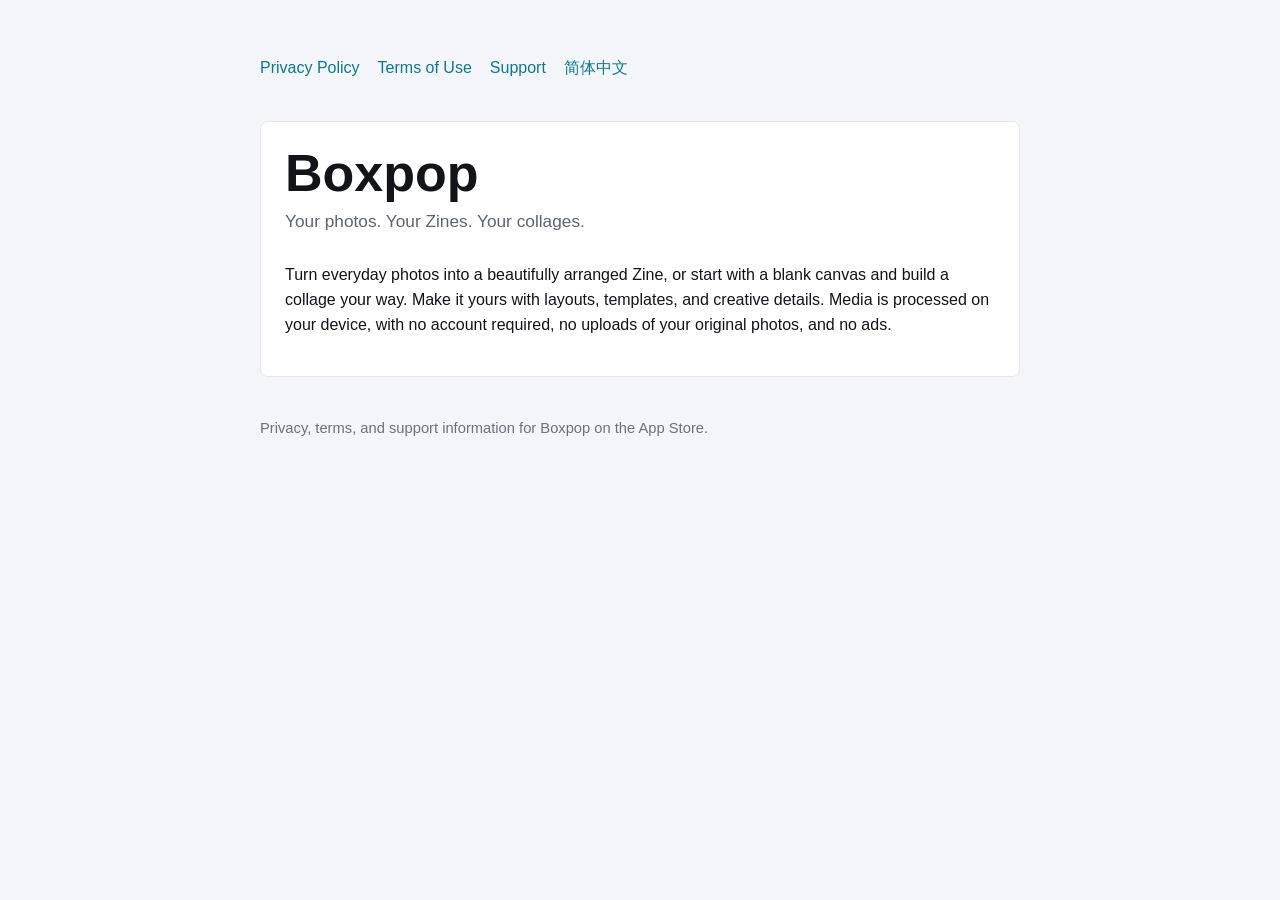
==== en/index.html @ 259827d9 "Publish Boxpop legal site" ====
<!doctype html>
<html lang="en">
<head>
  <meta charset="utf-8"><meta name="viewport" content="width=device-width, initial-scale=1">
  <title>Boxpop</title><meta name="description" content="Make Zines and free collages with your photos.">
  <link rel="stylesheet" href="../styles.css">
</head>
<body><main>
  <nav><a href="privacy.html">Privacy Policy</a><a href="terms.html">Terms of Use</a><a href="support.html">Support</a><a href="../index.html" lang="zh-Hans">简体中文</a></nav>
  <section class="panel"><h1>Boxpop</h1><p class="lede">Your photos. Your Zines. Your collages.</p><p>Turn everyday photos into a beautifully arranged Zine, or start with a blank canvas and build a collage your way. Make it yours with layouts, templates, and creative details. Media is processed on your device, with no account required, no uploads of your original photos, and no ads.</p></section>
  <footer><p>Privacy, terms, and support information for Boxpop on the App Store.</p></footer>
</main></body></html>
---- styles.css ----
* {
  box-sizing: border-box;
}

body {
  margin: 0;
  background: #f4f5f8;
  color: #12141a;
  font-family: -apple-system, BlinkMacSystemFont, "Segoe UI", sans-serif;
  line-height: 1.55;
}

main {
  width: min(760px, calc(100% - 32px));
  margin: 0 auto;
  padding: 56px 0 72px;
}

nav {
  display: flex;
  gap: 18px;
  margin-bottom: 40px;
}

a {
  color: #087a91;
  text-decoration: none;
}

a:hover {
  text-decoration: underline;
}

h1 {
  margin: 0 0 8px;
  font-size: clamp(2rem, 5vw, 3.25rem);
  line-height: 1.05;
}

h2 {
  margin: 36px 0 10px;
  font-size: 1.18rem;
}

h3 {
  margin: 26px 0 8px;
  font-size: 1rem;
}

p {
  margin: 0 0 14px;
}

.lede {
  margin-bottom: 28px;
  color: #5c6470;
  font-size: 1.08rem;
}

.panel {
  padding: 24px;
  background: #ffffff;
  border: 1px solid #e4e7ed;
  border-radius: 8px;
}

.meta {
  color: #6a717c;
  font-size: 0.95rem;
}

footer {
  margin-top: 40px;
  color: #6a717c;
  font-size: 0.92rem;
}
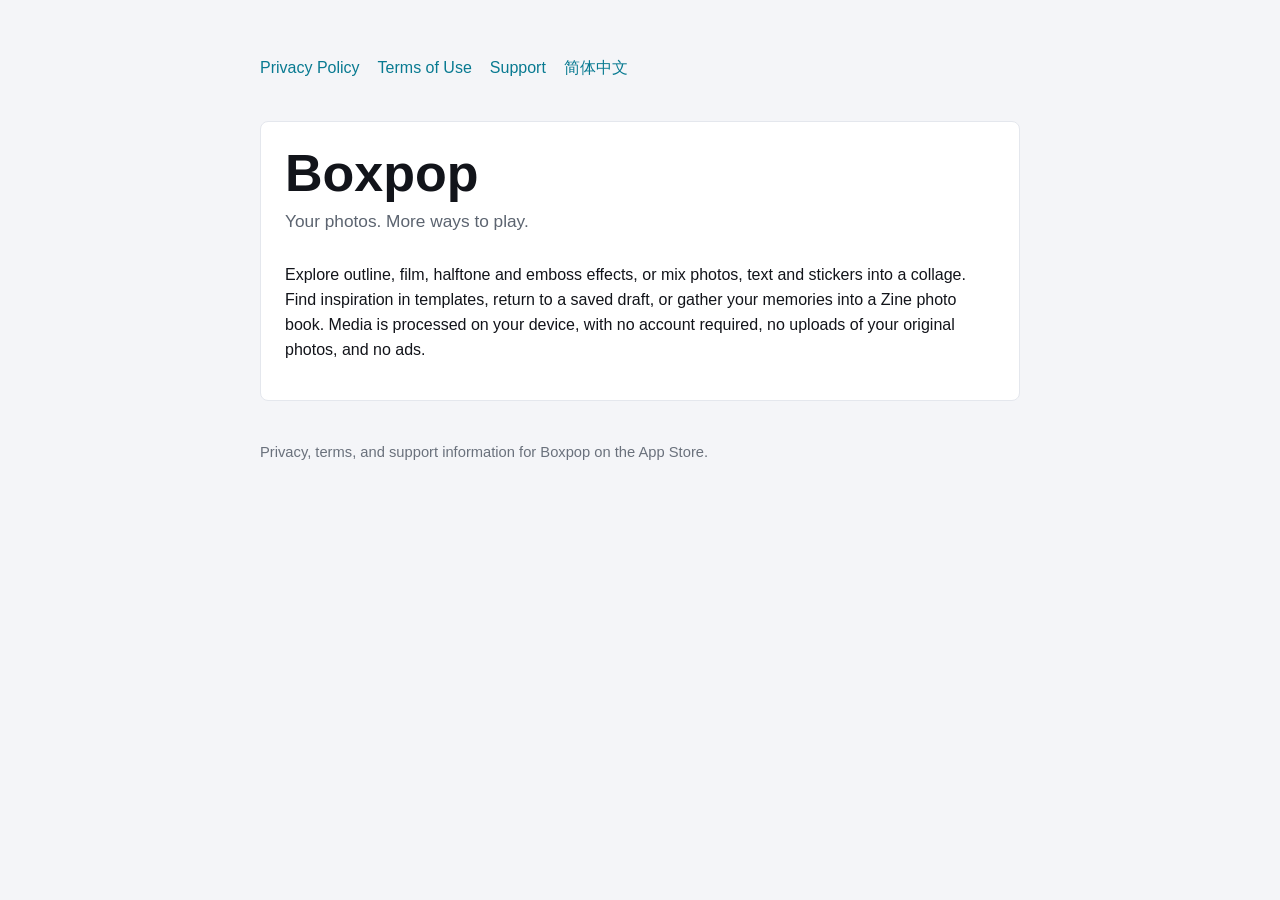
==== commit 5c84fa01: "Update bilingual photo creation copy" ====
--- a/en/index.html
+++ b/en/index.html
@@ -2,11 +2,11 @@
 <html lang="en">
 <head>
   <meta charset="utf-8"><meta name="viewport" content="width=device-width, initial-scale=1">
-  <title>Boxpop</title><meta name="description" content="Make Zines and free collages with your photos.">
+  <title>Boxpop</title><meta name="description" content="Creative photo effects and free collage. Give your photos a little imagination.">
   <link rel="stylesheet" href="../styles.css">
 </head>
 <body><main>
   <nav><a href="privacy.html">Privacy Policy</a><a href="terms.html">Terms of Use</a><a href="support.html">Support</a><a href="../index.html" lang="zh-Hans">简体中文</a></nav>
-  <section class="panel"><h1>Boxpop</h1><p class="lede">Your photos. Your Zines. Your collages.</p><p>Turn everyday photos into a beautifully arranged Zine, or start with a blank canvas and build a collage your way. Make it yours with layouts, templates, and creative details. Media is processed on your device, with no account required, no uploads of your original photos, and no ads.</p></section>
+  <section class="panel"><h1>Boxpop</h1><p class="lede">Your photos. More ways to play.</p><p>Explore outline, film, halftone and emboss effects, or mix photos, text and stickers into a collage. Find inspiration in templates, return to a saved draft, or gather your memories into a Zine photo book. Media is processed on your device, with no account required, no uploads of your original photos, and no ads.</p></section>
   <footer><p>Privacy, terms, and support information for Boxpop on the App Store.</p></footer>
 </main></body></html>
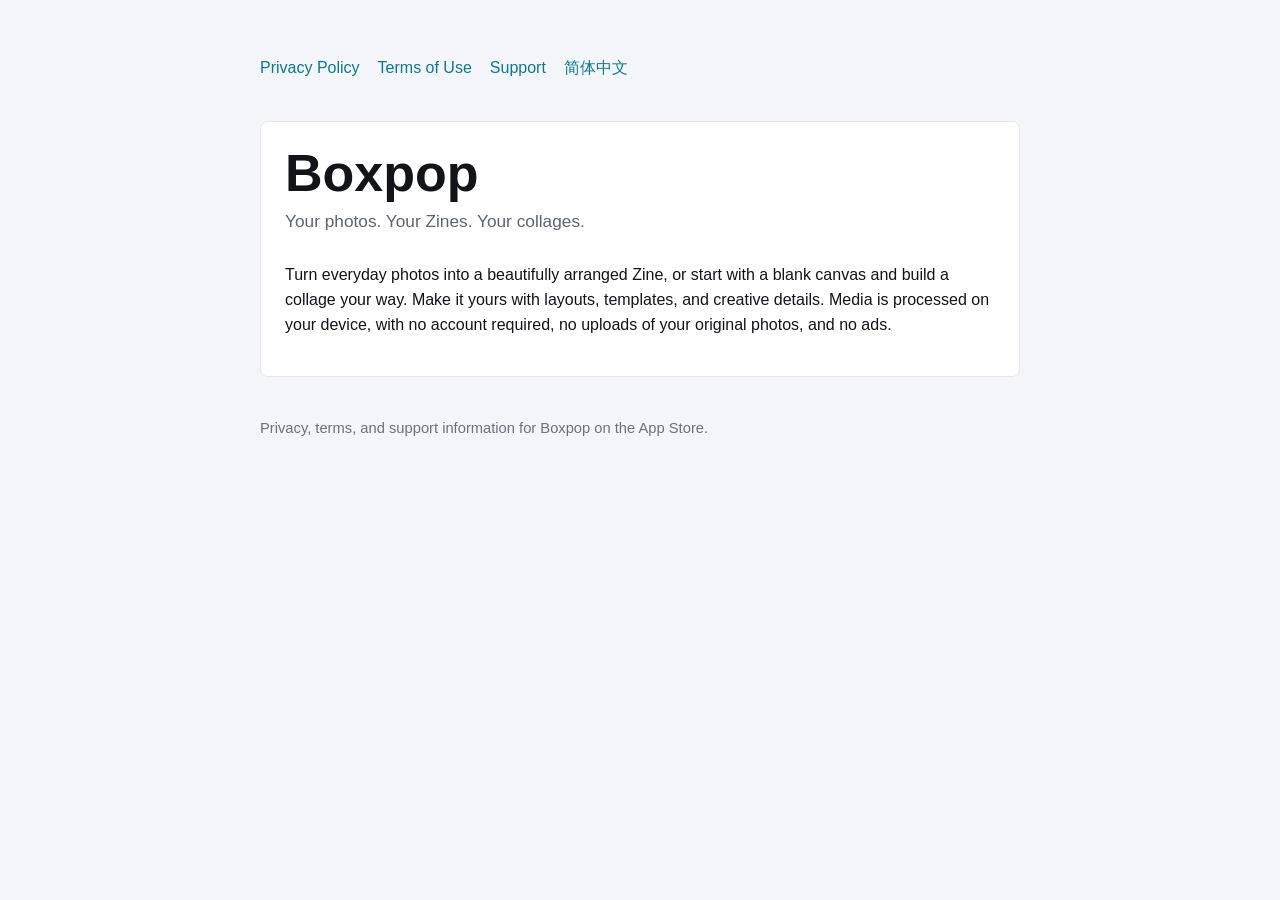
==== commit b50cac35: "Publish Boxpop legal site" ====
--- a/en/index.html
+++ b/en/index.html
@@ -2,11 +2,11 @@
 <html lang="en">
 <head>
   <meta charset="utf-8"><meta name="viewport" content="width=device-width, initial-scale=1">
-  <title>Boxpop</title><meta name="description" content="Creative photo effects and free collage. Give your photos a little imagination.">
+  <title>Boxpop</title><meta name="description" content="Make Zines and free collages with your photos.">
   <link rel="stylesheet" href="../styles.css">
 </head>
 <body><main>
   <nav><a href="privacy.html">Privacy Policy</a><a href="terms.html">Terms of Use</a><a href="support.html">Support</a><a href="../index.html" lang="zh-Hans">简体中文</a></nav>
-  <section class="panel"><h1>Boxpop</h1><p class="lede">Your photos. More ways to play.</p><p>Explore outline, film, halftone and emboss effects, or mix photos, text and stickers into a collage. Find inspiration in templates, return to a saved draft, or gather your memories into a Zine photo book. Media is processed on your device, with no account required, no uploads of your original photos, and no ads.</p></section>
+  <section class="panel"><h1>Boxpop</h1><p class="lede">Your photos. Your Zines. Your collages.</p><p>Turn everyday photos into a beautifully arranged Zine, or start with a blank canvas and build a collage your way. Make it yours with layouts, templates, and creative details. Media is processed on your device, with no account required, no uploads of your original photos, and no ads.</p></section>
   <footer><p>Privacy, terms, and support information for Boxpop on the App Store.</p></footer>
 </main></body></html>
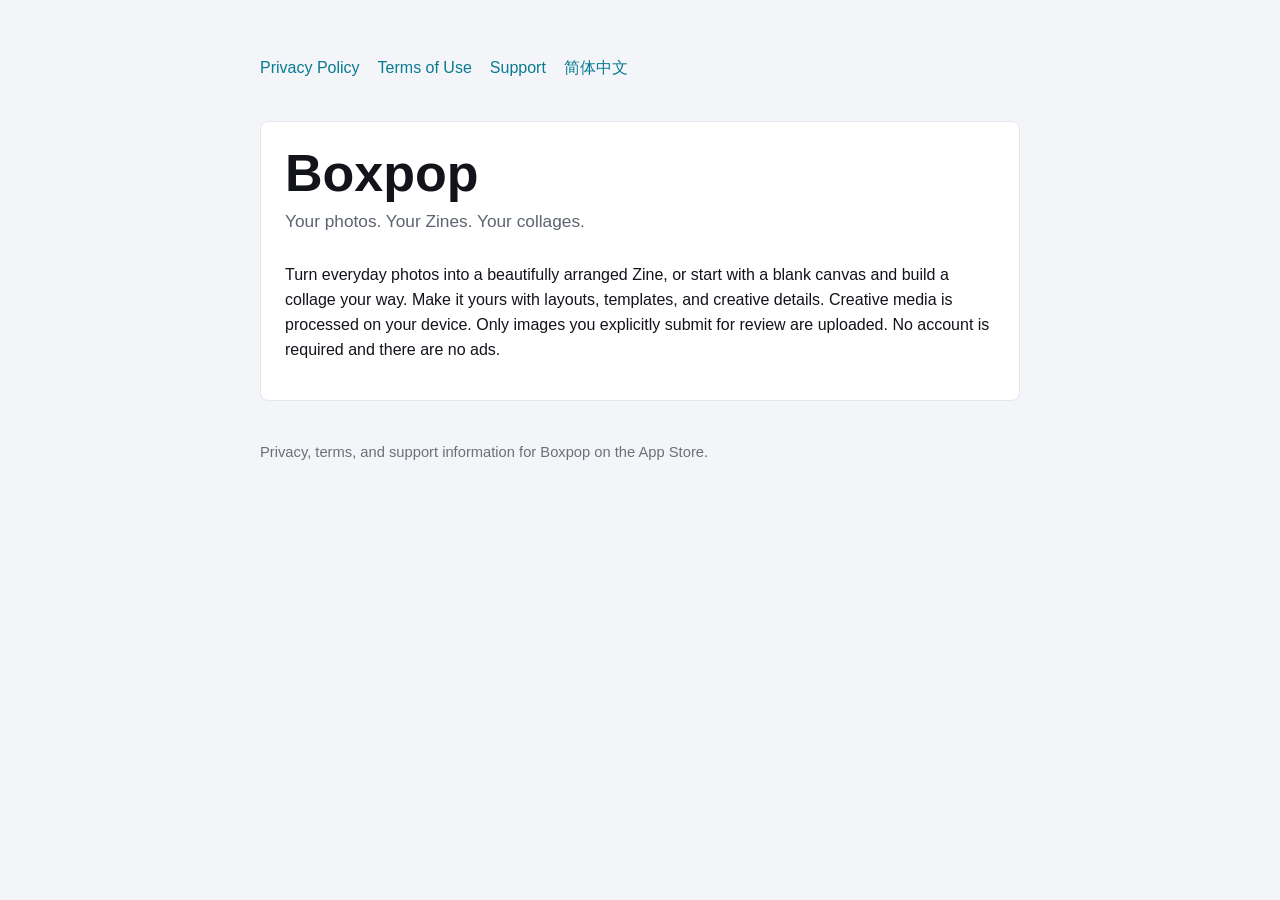
==== commit 469208b2: "Publish Boxpop legal site" ====
--- a/en/index.html
+++ b/en/index.html
@@ -7,6 +7,6 @@
 </head>
 <body><main>
   <nav><a href="privacy.html">Privacy Policy</a><a href="terms.html">Terms of Use</a><a href="support.html">Support</a><a href="../index.html" lang="zh-Hans">简体中文</a></nav>
-  <section class="panel"><h1>Boxpop</h1><p class="lede">Your photos. Your Zines. Your collages.</p><p>Turn everyday photos into a beautifully arranged Zine, or start with a blank canvas and build a collage your way. Make it yours with layouts, templates, and creative details. Media is processed on your device, with no account required, no uploads of your original photos, and no ads.</p></section>
+  <section class="panel"><h1>Boxpop</h1><p class="lede">Your photos. Your Zines. Your collages.</p><p>Turn everyday photos into a beautifully arranged Zine, or start with a blank canvas and build a collage your way. Make it yours with layouts, templates, and creative details. Creative media is processed on your device. Only images you explicitly submit for review are uploaded. No account is required and there are no ads.</p></section>
   <footer><p>Privacy, terms, and support information for Boxpop on the App Store.</p></footer>
 </main></body></html>
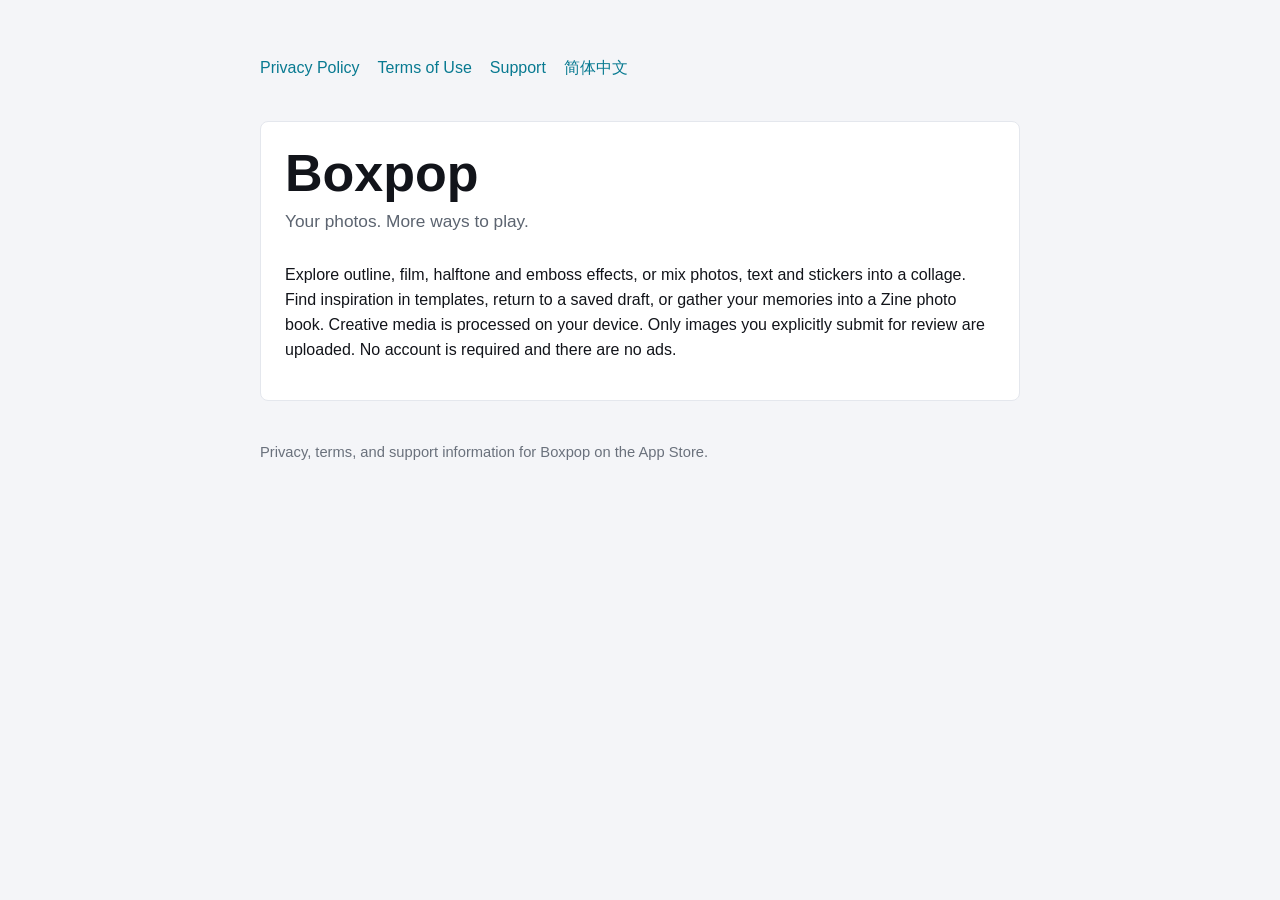
==== commit 8338a5b4: "Publish Boxpop legal site" ====
--- a/en/index.html
+++ b/en/index.html
@@ -2,11 +2,11 @@
 <html lang="en">
 <head>
   <meta charset="utf-8"><meta name="viewport" content="width=device-width, initial-scale=1">
-  <title>Boxpop</title><meta name="description" content="Make Zines and free collages with your photos.">
+  <title>Boxpop</title><meta name="description" content="Creative photo effects and free collage. Give your photos a little imagination.">
   <link rel="stylesheet" href="../styles.css">
 </head>
 <body><main>
   <nav><a href="privacy.html">Privacy Policy</a><a href="terms.html">Terms of Use</a><a href="support.html">Support</a><a href="../index.html" lang="zh-Hans">简体中文</a></nav>
-  <section class="panel"><h1>Boxpop</h1><p class="lede">Your photos. Your Zines. Your collages.</p><p>Turn everyday photos into a beautifully arranged Zine, or start with a blank canvas and build a collage your way. Make it yours with layouts, templates, and creative details. Creative media is processed on your device. Only images you explicitly submit for review are uploaded. No account is required and there are no ads.</p></section>
+  <section class="panel"><h1>Boxpop</h1><p class="lede">Your photos. More ways to play.</p><p>Explore outline, film, halftone and emboss effects, or mix photos, text and stickers into a collage. Find inspiration in templates, return to a saved draft, or gather your memories into a Zine photo book. Creative media is processed on your device. Only images you explicitly submit for review are uploaded. No account is required and there are no ads.</p></section>
   <footer><p>Privacy, terms, and support information for Boxpop on the App Store.</p></footer>
 </main></body></html>
